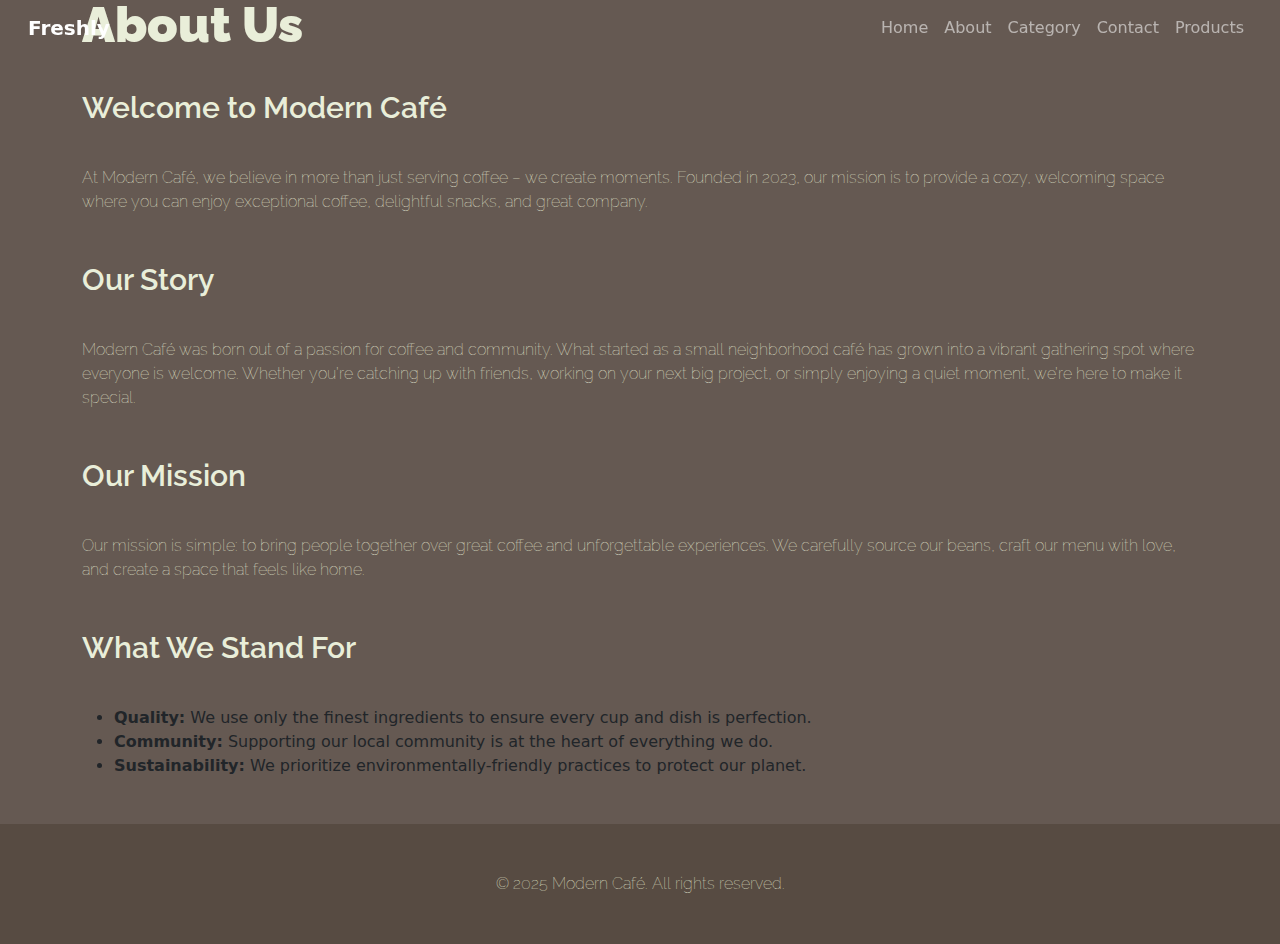
==== about.html @ f7cad762 "built my remaining pages" ====
<!DOCTYPE html>
<html lang="en">

<head>
    <meta charset="UTF-8">
    <meta name="viewport" content="width=device-width, initial-scale=1.0">
    <title>About Us</title>
    <link href="https://cdn.jsdelivr.net/npm/bootstrap@5.3.3/dist/css/bootstrap.min.css" rel="stylesheet"
        integrity="sha384-QWTKZyjpPEjISv5WaRU9OFeRpok6YctnYmDr5pNlyT2bRjXh0JMhjY6hW+ALEwIH" crossorigin="anonymous">
    <link rel="stylesheet" href="css/styles.css">
    <link rel="preconnect" href="https://fonts.googleapis.com">
    <link rel="preconnect" href="https://fonts.gstatic.com" crossorigin>
    <link href="https://fonts.googleapis.com/css2?family=Raleway:ital,wght@0,100..900;1,100..900&display=swap"
        rel="stylesheet">
</head>

<body>
    <header>
        <!-- Navigation bar-->
        <nav class="navbar navbar-expand-lg navbar-dark fixed-top" data-bs-theme="dark">
            <div class="container-fluid">
                <a class="navbar-brand fw-bold" href="index.html">Freshly</a>
                <button class="navbar-toggler" type="button" data-bs-toggle="collapse" data-bs-target="#navbarNav"
                    aria-controls="navbarNav" aria-expanded="false" aria-label="Toggle navigation">
                    <span class="navbar-toggler-icon"></span>
                </button>
                <div class="collapse navbar-collapse" id="navbarNav">
                    <ul class="navbar-nav ms-auto">
                        <li class="nav-item active">
                            <a class="nav-link" href="index.html">Home <span
                                    class="visually-hidden">(current)</span></a>
                        </li>
                        <li class="nav-item">
                            <a class="nav-link" href="about.html">About</a>
                        </li>
                        <li class="nav-item">
                            <a class="nav-link" href="category.html">Category</a>
                        </li>
                        <li class="nav-item">
                            <a class="nav-link" href="contact.html">Contact</a>
                        </li>
                        <li class="nav-item">
                            <a class="nav-link" href="products.html">Products</a>
                        </li>
                    </ul>
                </div>
            </div>
        </nav>
        <div class="container">
            <h1>About Us</h1>
        </div>
    </header>
    <!-- Main Content -->
    <main class="about-section">
        <div class="container">
            <section class="intro">
                <h2>Welcome to Modern Café</h2>
                <p>At Modern Café, we believe in more than just serving coffee – we create moments. Founded in 2023, our
                    mission is to provide a cozy, welcoming space where you can enjoy exceptional coffee, delightful
                    snacks, and great company.</p>
            </section>
            <section class="story">
                <h2>Our Story</h2>
                <p>Modern Café was born out of a passion for coffee and community. What started as a small neighborhood
                    café has grown into a vibrant gathering spot where everyone is welcome. Whether you’re catching up
                    with friends, working on your next big project, or simply enjoying a quiet moment, we’re here to
                    make it special.</p>
            </section>

            <section class="mission">
                <h2>Our Mission</h2>
                <p>Our mission is simple: to bring people together over great coffee and unforgettable experiences. We
                    carefully source our beans, craft our menu with love, and create a space that feels like home.</p>
            </section>

            <section class="values">
                <h2>What We Stand For</h2>
                <ul>
                    <li><strong>Quality:</strong> We use only the finest ingredients to ensure every cup and dish is
                        perfection.</li>
                    <li><strong>Community:</strong> Supporting our local community is at the heart of everything we do.
                    </li>
                    <li><strong>Sustainability:</strong> We prioritize environmentally-friendly practices to protect our
                        planet.</li>
                </ul>
            </section>
        </div>
    </main>

    <!-- Footer -->
    <footer>
        <p>© 2025 Modern Café. All rights reserved.</p>
    </footer>
    <script src="https://cdn.jsdelivr.net/npm/@popperjs/core@2.11.8/dist/umd/popper.min.js"
        integrity="sha384-I7E8VVD/ismYTF4hNIPjVp/Zjvgyol6VFvRkX/vR+Vc4jQkC+hVqc2pM8ODewa9r"
        crossorigin="anonymous"></script>
    <script src="https://cdn.jsdelivr.net/npm/bootstrap@5.3.3/dist/js/bootstrap.min.js"
        integrity="sha384-0pUGZvbkm6XF6gxjEnlmuGrJXVbNuzT9qBBavbLwCsOGabYfZo0T0to5eqruptLy"
        crossorigin="anonymous"></script>

</body>

</html>
---- css/styles.css ----
* {
    box-sizing: border-box;
}
html, body {
    height: 100%;
    margin: 0;
}
body {
    display: flex;
    flex-direction: column;
    background-image: url("https://pixabay.com/get/g64f61202152bcdeb4008559356b1fb874fb00a7d3e22d21cb7f94cd137d8babcdf1044e09f3a9d108321c4e6801ebd019ceca9bed35f8921ae658e80a9df74b7_1920.jpg");
    background-size: cover;
    background-position: center;
    background-repeat: no-repeat;
    background-attachment: fixed;
    background-color: rgb(84, 71, 63, 0.9); /* Transparent overlay */
    background-blend-mode: overlay; 
    margin: 0;
    min-height: 100vh;
}
        .navbar {
            padding-left: 1rem;
            padding-right: 1rem;
        }
    
        .navbar-scroll {
            color: aliceblue;
        }
        main {
            flex: 1;
        }
        .landing-page {
            margin-top: 8rem;
            padding-left: 2rem;
            padding-right: 2rem;
        }
    
        h1,
        h2,
        p {
    color: rgb(233, 238, 217);
    font-family: 'Raleway', sans-serif;
    padding-bottom: 2rem;
}
h1 {
    font-weight: 900;
    font-size: 50px;
    line-height: 1;
}
h2 {
    font-weight: 600;
    font-size: 30px;
}
p {
    font-weight: lighter;
    line-height: 1.5;
}
footer {
    text-align: center;
    padding-top: 3rem;
    margin-top: 30px;
    background-color: rgb(84, 71, 63, 0.8); /* Charcoal */
    color: rgb(233, 238, 217);
  }
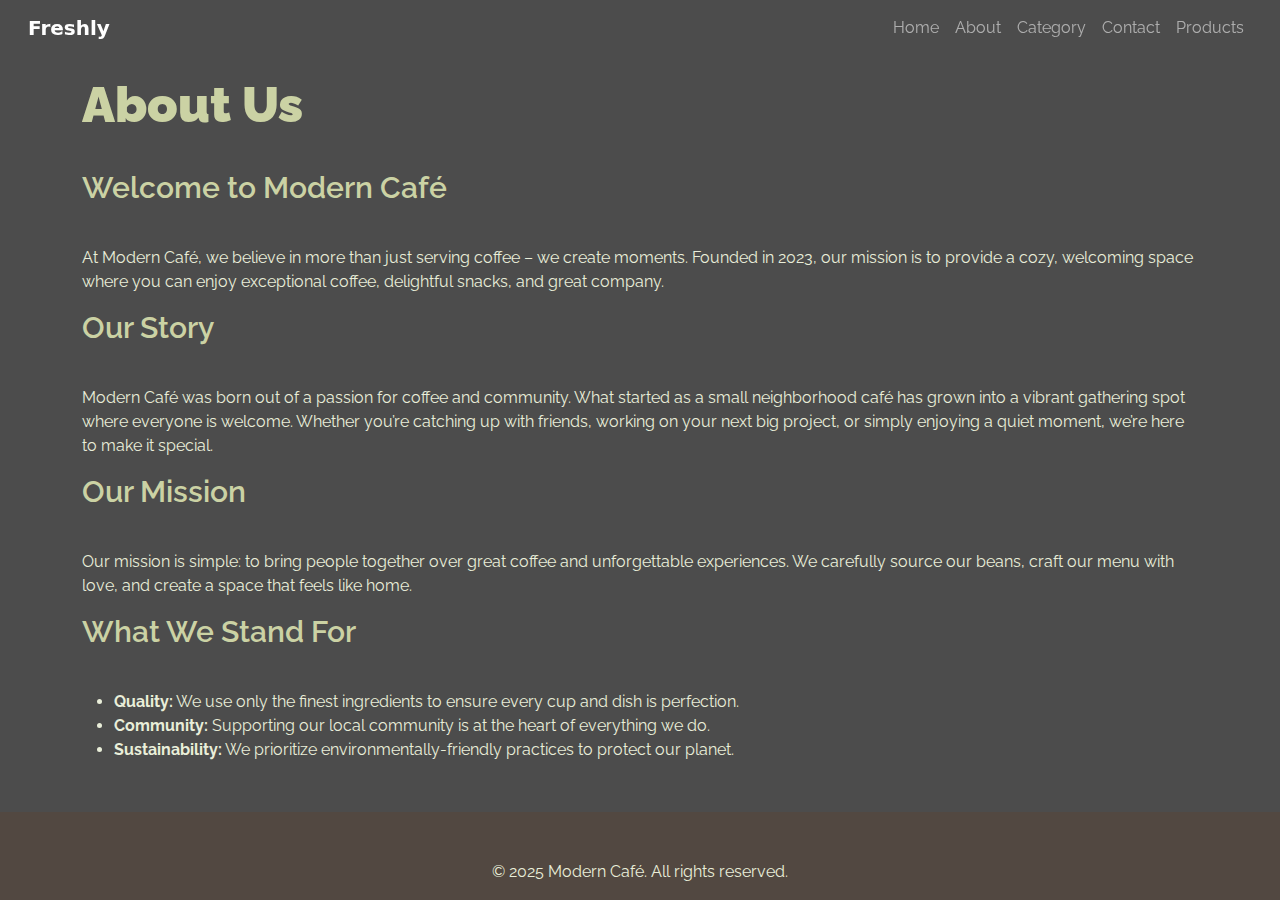
==== commit 59f965e8: "added more styling to my pages" ====
--- a/about.html
+++ b/about.html
@@ -46,13 +46,14 @@
                 </div>
             </div>
         </nav>
-        <div class="container">
-            <h1>About Us</h1>
-        </div>
+        
     </header>
     <!-- Main Content -->
     <main class="about-section">
         <div class="container">
+            <h1 class="other-pages">About Us</h1>
+            </div>
+            <div class="container">
             <section class="intro">
                 <h2>Welcome to Modern Café</h2>
                 <p>At Modern Café, we believe in more than just serving coffee – we create moments. Founded in 2023, our
@@ -61,7 +62,8 @@
             </section>
             <section class="story">
                 <h2>Our Story</h2>
-                <p>Modern Café was born out of a passion for coffee and community. What started as a small neighborhood
+                <p>Modern Café was born out of a passion for coffee and community. What started as a small
+                    neighborhood
                     café has grown into a vibrant gathering spot where everyone is welcome. Whether you’re catching up
                     with friends, working on your next big project, or simply enjoying a quiet moment, we’re here to
                     make it special.</p>
--- a/css/styles.css
+++ b/css/styles.css
@@ -8,15 +8,22 @@
 body {
     display: flex;
     flex-direction: column;
-    background-image: url("https://pixabay.com/get/g64f61202152bcdeb4008559356b1fb874fb00a7d3e22d21cb7f94cd137d8babcdf1044e09f3a9d108321c4e6801ebd019ceca9bed35f8921ae658e80a9df74b7_1920.jpg");
+    background-image: url("https://cdn.pixabay.com/photo/2017/08/06/07/09/coffee-2589759_1280.jpg");
     background-size: cover;
     background-position: center;
     background-repeat: no-repeat;
     background-attachment: fixed;
-    background-color: rgb(84, 71, 63, 0.9); /* Transparent overlay */
+    background-color: rgb(0, 0, 0, 0.7); /* Transparent overlay */
     background-blend-mode: overlay; 
     margin: 0;
     min-height: 100vh;
+}
+.about-section,
+ .contact-section,
+ .category-section,
+ .products-section{
+    padding-left: 0.5rem;
+    padding-right: 0.5rem;
 }
         .navbar {
             padding-left: 1rem;
@@ -34,10 +41,18 @@
             padding-left: 2rem;
             padding-right: 2rem;
         }
-    
+        .other-pages {
+            padding-top: 5rem;
+        }
+        p, ul {
+            color: rgb(233, 238, 217);
+    font-family: 'Raleway', sans-serif;
+    padding-top: 0;
+    line-height: 1.5;
+        }
         h1,
         h2,
-        p {
+        p.paragraphs {
     color: rgb(233, 238, 217);
     font-family: 'Raleway', sans-serif;
     padding-bottom: 2rem;
@@ -46,15 +61,140 @@
     font-weight: 900;
     font-size: 50px;
     line-height: 1;
+    color: rgb(203, 210, 164);
 }
 h2 {
     font-weight: 600;
     font-size: 30px;
-}
-p {
-    font-weight: lighter;
-    line-height: 1.5;
-}
+    color: rgb(203, 210, 164);
+}
+
+.button {
+    background-color: rgb(233, 238, 217, 0.8);
+    color: rgb(84, 71, 63);
+    border: 2px solid rgb(154, 126, 111);
+    border-radius: 7px;
+    padding: 0.5rem 1rem;
+    font-size: 1rem;
+    cursor: pointer;
+    transition: background-color 0.3s;
+    width: 100px;
+    height: 50px;
+    display: inline-block;
+    margin-right: 2rem;
+    font-family: 'Raleway', sans-serif;
+    font-weight: 600;
+}
+.button:hover {
+    background-color: rgb(154, 126, 111);
+    color: rgb(233, 238, 217);
+}
+/* Categories Grid */
+.categories {
+    display: flex;
+    justify-content: center;
+    gap: 2rem;
+    flex-wrap: wrap;
+  }
+  
+  .category {
+    background-color: rgb(233, 238, 217);
+    border: 1px solid #D3D3D3; /* Soft Gray */
+    border-radius: 10px;
+    padding: 1.5rem;
+    width: 300px;
+    text-align: center;
+    box-shadow: 0 4px 6px rgba(0, 0, 0, 0.1);
+    transition: transform 0.3s ease, box-shadow 0.3s ease;
+  }
+  
+  .category img {
+    width: 100%;
+    height: 200px;
+    object-fit: cover;
+    border-radius: 10px;
+    margin-bottom: 1rem;
+  }
+  
+  .category h3 {
+    font-size: 1.8rem;
+    margin: 1rem 0 0.5rem 0;
+    color: rgb(84, 71, 63);
+  }
+  
+  .category p {
+    font-size: 1rem;
+    color: #5C8A89; /* Muted Teal */
+    margin-bottom: 1rem;
+  }
+  
+  .category .btn {
+    display: inline-block;
+    padding: 0.8rem 1.5rem;
+    background-color: rgb(154, 126, 111); /* Dusty Rose */
+    color: #FFF; /* White */
+    text-decoration: none;
+    border-radius: 5px;
+    font-size: 1rem;
+    font-weight: bold;
+    transition: background-color 0.3s ease;
+  }
+  
+  .category .btn:hover {
+    background-color: #A56C69; /* Darker Dusty Rose */
+  }
+  
+  .category:hover {
+    transform: scale(1.05);
+    box-shadow: 0 6px 12px rgba(0, 0, 0, 0.15);
+  }
+  /* Products Grid */
+.products {
+    display: grid;
+    grid-template-columns: repeat(auto-fit, minmax(250px, 1fr));
+    gap: 2rem;
+  }
+  
+  .product {
+    background-color:rgb(233, 238, 217);
+    border: 1px solid #D3D3D3; /* Soft Gray */
+    border-radius: 10px;
+    padding: 1.5rem;
+    text-align: center;
+    box-shadow: 0 4px 6px rgba(0, 0, 0, 0.1);
+    transition: transform 0.3s ease, box-shadow 0.3s ease;
+  }
+  
+  .product img {
+    width: 100%;
+    height: 200px;
+    object-fit: cover;
+    border-radius: 10px;
+    margin-bottom: 1rem;
+  }
+  
+  .product h3 {
+    font-size: 1.8rem;
+    margin: 1rem 0 0.5rem 0;
+    color: rgb(84, 71, 63);
+  }
+  
+  .product p {
+    font-size: 1rem;
+    color: #5C8A89; /* Muted Teal */
+  }
+  
+  .product .price {
+    font-size: 1.5rem;
+    font-weight: bold;
+    color: rgb(154, 126, 111); /* Dusty Rose */
+    margin-top: 1rem;
+  }
+  
+  .product:hover {
+    transform: scale(1.05);
+    box-shadow: 0 6px 12px rgba(0, 0, 0, 0.15);
+  }
 footer {
     text-align: center;
     padding-top: 3rem;
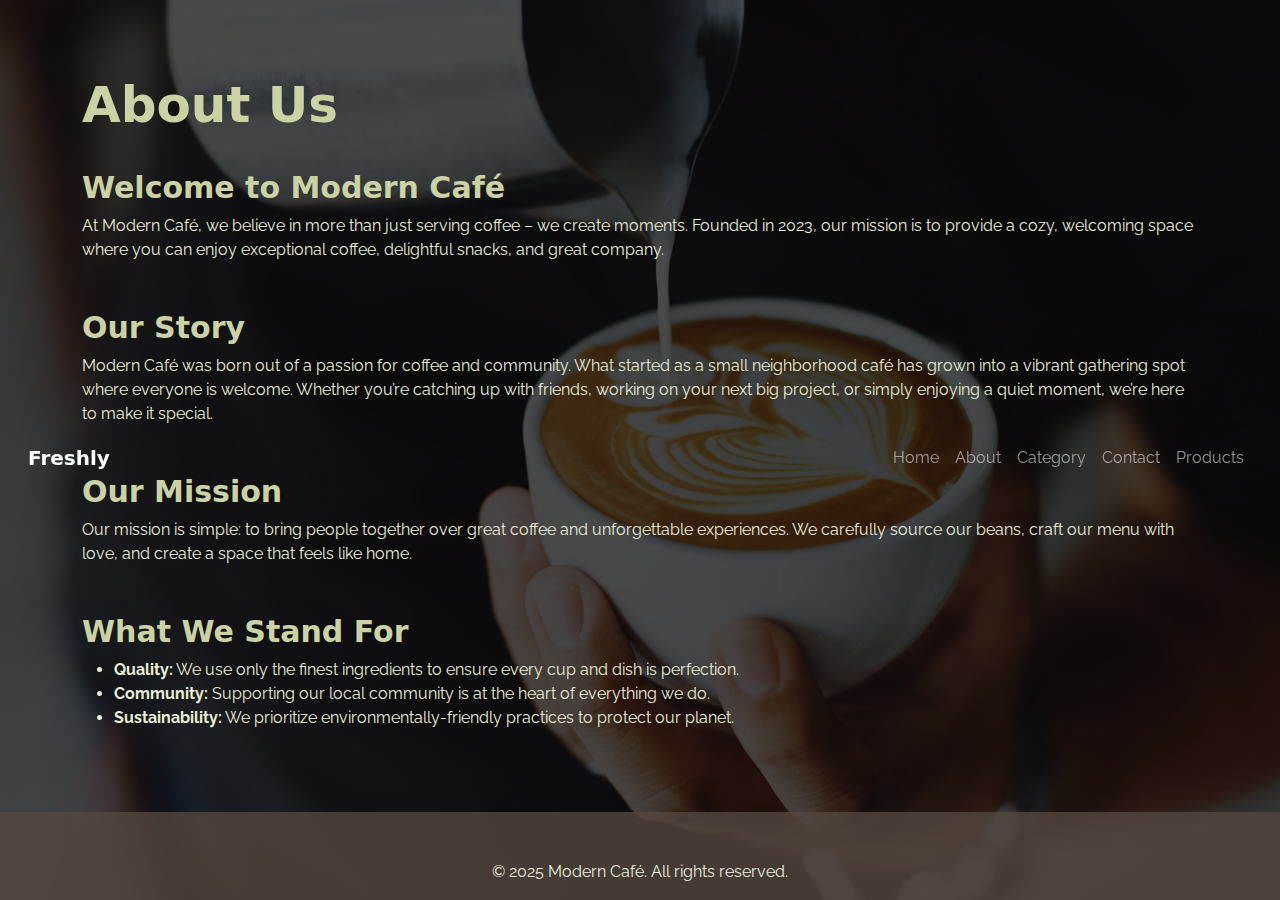
==== commit e1c92828: "add script.js for navbar scroll and click effects" ====
--- a/about.html
+++ b/about.html
@@ -99,6 +99,7 @@
     <script src="https://cdn.jsdelivr.net/npm/bootstrap@5.3.3/dist/js/bootstrap.min.js"
         integrity="sha384-0pUGZvbkm6XF6gxjEnlmuGrJXVbNuzT9qBBavbLwCsOGabYfZo0T0to5eqruptLy"
         crossorigin="anonymous"></script>
+        <script src="./js/script.js"></script>
 
 </body>
 
--- a/css/styles.css
+++ b/css/styles.css
@@ -8,8 +8,8 @@
 body {
     display: flex;
     flex-direction: column;
-    background-image: url("https://cdn.pixabay.com/photo/2017/08/06/07/09/coffee-2589759_1280.jpg");
     background-size: cover;
+    background-image: url("../assets/Background.JPG");
     background-position: center;
     background-repeat: no-repeat;
     background-attachment: fixed;
@@ -28,10 +28,22 @@
         .navbar {
             padding-left: 1rem;
             padding-right: 1rem;
+            transition: background-color 0.5s ease, box-shadow 0.5s ease; /* Smooth transition */
+            z-index: 1000;
         }
     
-        .navbar-scroll {
-            color: aliceblue;
+        #navbarNav {
+          text-align: center;
+          height: 100vh;
+        }
+        .scrolled {
+          background: linear-gradient(to right, rgb(84, 71, 63), rgb(154, 126, 111));
+          transition: background-color 0.3s ease;
+          box-shadow: 0 2px 4px rgba(0, 0, 0, 0.2);
+        }
+        .clicked {
+          background: linear-gradient(to right, rgb(84, 71, 63), rgb(154, 126, 111));
+          transition: background-color 0.3s ease;
         }
         main {
             flex: 1;
@@ -50,10 +62,9 @@
     padding-top: 0;
     line-height: 1.5;
         }
-        h1,
-        h2,
+      .space, 
         p.paragraphs {
-    color: rgb(233, 238, 217);
+    color: rgb(203, 210, 164);
     font-family: 'Raleway', sans-serif;
     padding-bottom: 2rem;
 }
@@ -67,6 +78,7 @@
     font-weight: 600;
     font-size: 30px;
     color: rgb(203, 210, 164);
+    padding-top: 2rem;
 }
 
 .button {
@@ -74,14 +86,14 @@
     color: rgb(84, 71, 63);
     border: 2px solid rgb(154, 126, 111);
     border-radius: 7px;
-    padding: 0.5rem 1rem;
+    padding: 0.5rem 0;
     font-size: 1rem;
     cursor: pointer;
-    transition: background-color 0.3s;
-    width: 100px;
+    transition: background-color 0.3s ease;
+    width: 120px;
     height: 50px;
     display: inline-block;
-    margin-right: 2rem;
+    margin-right: 1rem;
     font-family: 'Raleway', sans-serif;
     font-weight: 600;
 }
@@ -148,6 +160,57 @@
     transform: scale(1.05);
     box-shadow: 0 6px 12px rgba(0, 0, 0, 0.15);
   }
+
+  /* Contact Form Section */
+.contact-form {
+    text-align: center;
+  }
+  
+  .contact-form h2 {
+    font-size: 2rem;
+    margin-bottom: 2rem;
+  }
+  
+  .contact-form form {
+    max-width: 600px;
+    margin: 0 auto;
+    display: flex;
+    flex-direction: column;
+    gap: 1.5rem;
+  }
+  
+  .contact-form label {
+    font-size: 1.2rem;
+    text-align: left;
+    color: rgb(233, 238, 217);
+  }
+  
+  .contact-form input, 
+  .contact-form textarea {
+    width: 100%;
+    padding: 1rem;
+    font-size: 1rem;
+    border: 1px solid #D3D3D3; /* Soft Gray */
+    border-radius: 5px;
+    background-color: #FFF;
+    margin-top: 0;
+  }
+  
+  .contact-form button {
+    padding: 1rem 2rem;
+    background-color: rgb(154, 126, 111); /* Dusty Rose */
+    color: #FFF; /* White */
+    border: none;
+    border-radius: 5px;
+    font-size: 1.2rem;
+    cursor: pointer;
+    transition: background-color 0.3s ease;
+  }
+  
+  .contact-form button:hover {
+    background-color: #A56C69; /* Darker Dusty Rose */
+  }
+
   /* Products Grid */
 .products {
     display: grid;
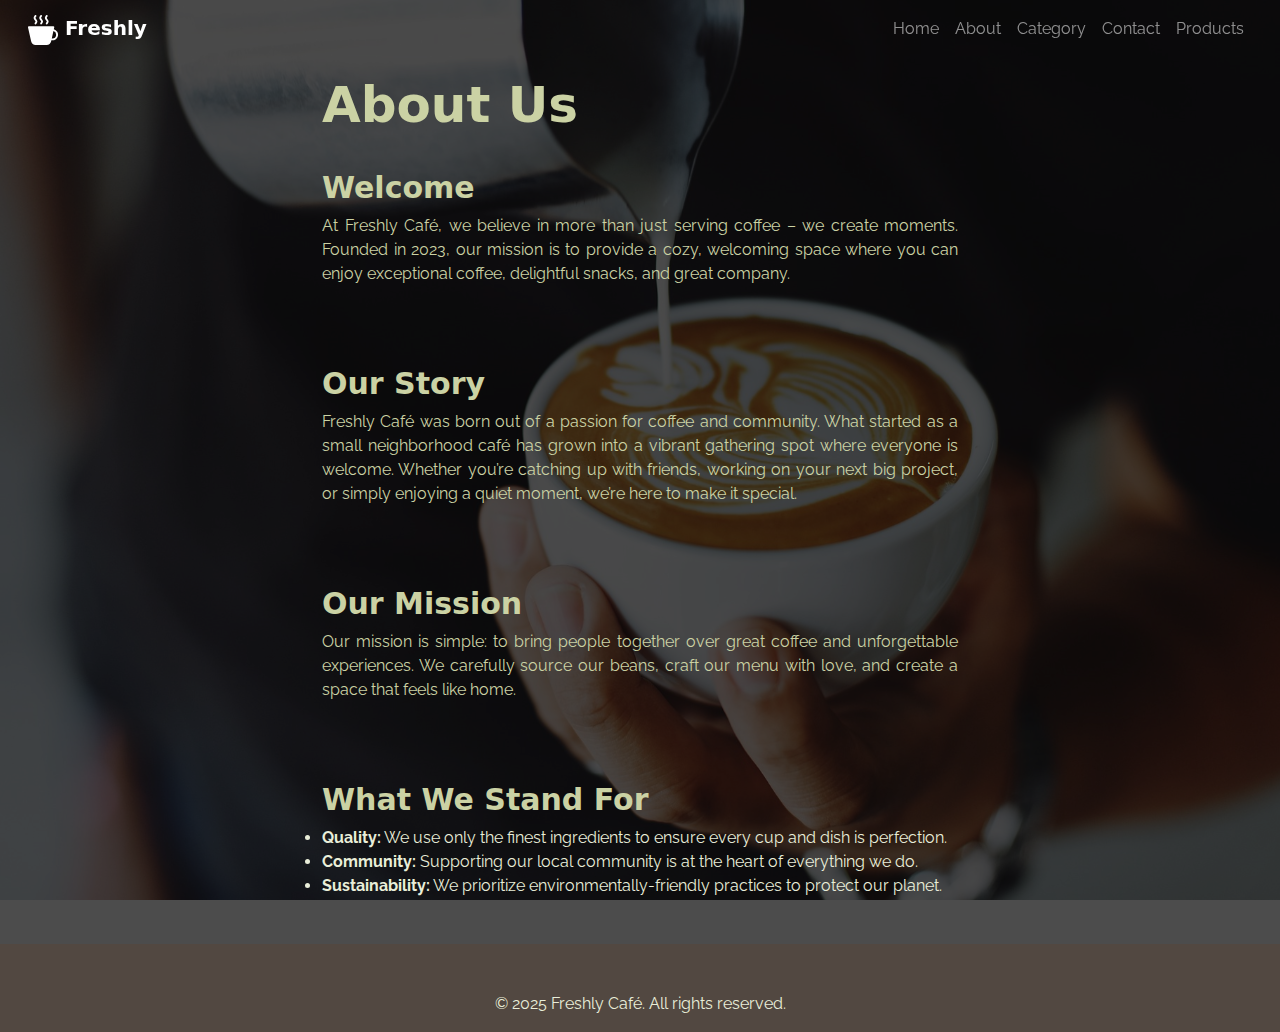
==== commit c42b79f5: "update navbar branding and improve heading styles across pages and add media queries" ====
--- a/about.html
+++ b/about.html
@@ -19,7 +19,13 @@
         <!-- Navigation bar-->
         <nav class="navbar navbar-expand-lg navbar-dark fixed-top" data-bs-theme="dark">
             <div class="container-fluid">
-                <a class="navbar-brand fw-bold" href="index.html">Freshly</a>
+                <a class="navbar-brand fw-bold" href="index.html"><svg height="30" width="30" xmlns="http://www.w3.org/2000/svg"
+                        width="16" height="16" fill="currentColor" class="bi bi-cup-hot-fill" viewBox="0 0 16 16">
+                        <path fill-rule="evenodd"
+                            d="M.5 6a.5.5 0 0 0-.488.608l1.652 7.434A2.5 2.5 0 0 0 4.104 16h5.792a2.5 2.5 0 0 0 2.44-1.958l.131-.59a3 3 0 0 0 1.3-5.854l.221-.99A.5.5 0 0 0 13.5 6zM13 12.5a2 2 0 0 1-.316-.025l.867-3.898A2.001 2.001 0 0 1 13 12.5" />
+                        <path
+                            d="m4.4.8-.003.004-.014.019a4 4 0 0 0-.204.31 2 2 0 0 0-.141.267c-.026.06-.034.092-.037.103v.004a.6.6 0 0 0 .091.248c.075.133.178.272.308.445l.01.012c.118.158.26.347.37.543.112.2.22.455.22.745 0 .188-.065.368-.119.494a3 3 0 0 1-.202.388 5 5 0 0 1-.253.382l-.018.025-.005.008-.002.002A.5.5 0 0 1 3.6 4.2l.003-.004.014-.019a4 4 0 0 0 .204-.31 2 2 0 0 0 .141-.267c.026-.06.034-.092.037-.103a.6.6 0 0 0-.09-.252A4 4 0 0 0 3.6 2.8l-.01-.012a5 5 0 0 1-.37-.543A1.53 1.53 0 0 1 3 1.5c0-.188.065-.368.119-.494.059-.138.134-.274.202-.388a6 6 0 0 1 .253-.382l.025-.035A.5.5 0 0 1 4.4.8m3 0-.003.004-.014.019a4 4 0 0 0-.204.31 2 2 0 0 0-.141.267c-.026.06-.034.092-.037.103v.004a.6.6 0 0 0 .091.248c.075.133.178.272.308.445l.01.012c.118.158.26.347.37.543.112.2.22.455.22.745 0 .188-.065.368-.119.494a3 3 0 0 1-.202.388 5 5 0 0 1-.253.382l-.018.025-.005.008-.002.002A.5.5 0 0 1 6.6 4.2l.003-.004.014-.019a4 4 0 0 0 .204-.31 2 2 0 0 0 .141-.267c.026-.06.034-.092.037-.103a.6.6 0 0 0-.09-.252A4 4 0 0 0 6.6 2.8l-.01-.012a5 5 0 0 1-.37-.543A1.53 1.53 0 0 1 6 1.5c0-.188.065-.368.119-.494.059-.138.134-.274.202-.388a6 6 0 0 1 .253-.382l.025-.035A.5.5 0 0 1 7.4.8m3 0-.003.004-.014.019a4 4 0 0 0-.204.31 2 2 0 0 0-.141.267c-.026.06-.034.092-.037.103v.004a.6.6 0 0 0 .091.248c.075.133.178.272.308.445l.01.012c.118.158.26.347.37.543.112.2.22.455.22.745 0 .188-.065.368-.119.494a3 3 0 0 1-.202.388 5 5 0 0 1-.252.382l-.019.025-.005.008-.002.002A.5.5 0 0 1 9.6 4.2l.003-.004.014-.019a4 4 0 0 0 .204-.31 2 2 0 0 0 .141-.267c.026-.06.034-.092.037-.103a.6.6 0 0 0-.09-.252A4 4 0 0 0 9.6 2.8l-.01-.012a5 5 0 0 1-.37-.543A1.53 1.53 0 0 1 9 1.5c0-.188.065-.368.119-.494.059-.138.134-.274.202-.388a6 6 0 0 1 .253-.382l.025-.035A.5.5 0 0 1 10.4.8" />
+                    </svg> Freshly</a>
                 <button class="navbar-toggler" type="button" data-bs-toggle="collapse" data-bs-target="#navbarNav"
                     aria-controls="navbarNav" aria-expanded="false" aria-label="Toggle navigation">
                     <span class="navbar-toggler-icon"></span>
@@ -55,14 +61,15 @@
             </div>
             <div class="container">
             <section class="intro">
-                <h2>Welcome to Modern Café</h2>
-                <p>At Modern Café, we believe in more than just serving coffee – we create moments. Founded in 2023, our
+                <h2 class="other-headings">Welcome</h2>
+                <p class="paragraphs">At Freshly Café, we believe in more than just serving coffee – we create moments. Founded in 2023,
+                    our
                     mission is to provide a cozy, welcoming space where you can enjoy exceptional coffee, delightful
                     snacks, and great company.</p>
             </section>
             <section class="story">
-                <h2>Our Story</h2>
-                <p>Modern Café was born out of a passion for coffee and community. What started as a small
+                <h2 class="other-headings">Our Story</h2>
+                <p class="paragraphs">Freshly Café was born out of a passion for coffee and community. What started as a small
                     neighborhood
                     café has grown into a vibrant gathering spot where everyone is welcome. Whether you’re catching up
                     with friends, working on your next big project, or simply enjoying a quiet moment, we’re here to
@@ -70,14 +77,15 @@
             </section>
 
             <section class="mission">
-                <h2>Our Mission</h2>
-                <p>Our mission is simple: to bring people together over great coffee and unforgettable experiences. We
+                <h2 class="other-headings">Our Mission</h2>
+                <p class="paragraphs">Our mission is simple: to bring people together over great coffee and unforgettable experiences.
+                    We
                     carefully source our beans, craft our menu with love, and create a space that feels like home.</p>
             </section>
 
             <section class="values">
-                <h2>What We Stand For</h2>
-                <ul>
+                <h2 class="other-headings">What We Stand For</h2>
+                <ul class="list">
                     <li><strong>Quality:</strong> We use only the finest ingredients to ensure every cup and dish is
                         perfection.</li>
                     <li><strong>Community:</strong> Supporting our local community is at the heart of everything we do.
@@ -91,7 +99,7 @@
 
     <!-- Footer -->
     <footer>
-        <p>© 2025 Modern Café. All rights reserved.</p>
+        <p>© 2025 Freshly Café. All rights reserved.</p>
     </footer>
     <script src="https://cdn.jsdelivr.net/npm/@popperjs/core@2.11.8/dist/umd/popper.min.js"
         integrity="sha384-I7E8VVD/ismYTF4hNIPjVp/Zjvgyol6VFvRkX/vR+Vc4jQkC+hVqc2pM8ODewa9r"
--- a/css/styles.css
+++ b/css/styles.css
@@ -34,12 +34,14 @@
     
         #navbarNav {
           text-align: center;
-          height: 100vh;
+        }
+        .navbar-brand {
+          margin-bottom: 0;
         }
         .scrolled {
           background: linear-gradient(to right, rgb(84, 71, 63), rgb(154, 126, 111));
           transition: background-color 0.3s ease;
-          box-shadow: 0 2px 4px rgba(0, 0, 0, 0.2);
+          box-shadow: 0 2px 4px rgba(0, 0, 0, 0.9);
         }
         .clicked {
           background: linear-gradient(to right, rgb(84, 71, 63), rgb(154, 126, 111));
@@ -53,7 +55,7 @@
             padding-left: 2rem;
             padding-right: 2rem;
         }
-        .other-pages {
+        .other-pages, .contact-heading {
             padding-top: 5rem;
         }
         p, ul {
@@ -62,7 +64,7 @@
     padding-top: 0;
     line-height: 1.5;
         }
-      .space, 
+      .second-heading, 
         p.paragraphs {
     color: rgb(203, 210, 164);
     font-family: 'Raleway', sans-serif;
@@ -111,7 +113,7 @@
   
   .category {
     background-color: rgb(233, 238, 217);
-    border: 1px solid #D3D3D3; /* Soft Gray */
+    border: 1px solid #D3D3D3; 
     border-radius: 10px;
     padding: 1.5rem;
     width: 300px;
@@ -136,15 +138,15 @@
   
   .category p {
     font-size: 1rem;
-    color: #5C8A89; /* Muted Teal */
+    color: #5C8A89; 
     margin-bottom: 1rem;
   }
   
   .category .btn {
     display: inline-block;
     padding: 0.8rem 1.5rem;
-    background-color: rgb(154, 126, 111); /* Dusty Rose */
-    color: #FFF; /* White */
+    background-color: rgb(154, 126, 111); 
+    color: #FFF; 
     text-decoration: none;
     border-radius: 5px;
     font-size: 1rem;
@@ -153,7 +155,7 @@
   }
   
   .category .btn:hover {
-    background-color: #A56C69; /* Darker Dusty Rose */
+    background-color: #A56C69; 
   }
   
   .category:hover {
@@ -176,7 +178,7 @@
     margin: 0 auto;
     display: flex;
     flex-direction: column;
-    gap: 1.5rem;
+    gap: 0.5rem;
   }
   
   .contact-form label {
@@ -190,7 +192,7 @@
     width: 100%;
     padding: 1rem;
     font-size: 1rem;
-    border: 1px solid #D3D3D3; /* Soft Gray */
+    border: 1px solid #D3D3D3; 
     border-radius: 5px;
     background-color: #FFF;
     margin-top: 0;
@@ -198,8 +200,8 @@
   
   .contact-form button {
     padding: 1rem 2rem;
-    background-color: rgb(154, 126, 111); /* Dusty Rose */
-    color: #FFF; /* White */
+    background-color: rgb(154, 126, 111); 
+    color: #FFF; 
     border: none;
     border-radius: 5px;
     font-size: 1.2rem;
@@ -208,7 +210,7 @@
   }
   
   .contact-form button:hover {
-    background-color: #A56C69; /* Darker Dusty Rose */
+    background-color: #A56C69; 
   }
 
   /* Products Grid */
@@ -220,7 +222,7 @@
   
   .product {
     background-color:rgb(233, 238, 217);
-    border: 1px solid #D3D3D3; /* Soft Gray */
+    border: 1px solid #D3D3D3; 
     border-radius: 10px;
     padding: 1.5rem;
     text-align: center;
@@ -244,13 +246,13 @@
   
   .product p {
     font-size: 1rem;
-    color: #5C8A89; /* Muted Teal */
+    color: #5C8A89;
   }
   
   .product .price {
     font-size: 1.5rem;
     font-weight: bold;
-    color: rgb(154, 126, 111); /* Dusty Rose */
+    color: rgb(154, 126, 111);
     margin-top: 1rem;
   }
   
@@ -262,6 +264,81 @@
     text-align: center;
     padding-top: 3rem;
     margin-top: 30px;
-    background-color: rgb(84, 71, 63, 0.8); /* Charcoal */
+    background-color: rgb(84, 71, 63, 0.8);
     color: rgb(233, 238, 217);
-  }+  }
+
+  /* MEDIA QUERIES */
+  @media screen and (min-width: 480px) {  /*Media query for mobiles*/
+  .first-heading, .buttons, .second-heading, .paragraphs, .other-pages, .other-headings {
+    padding-left: 2rem;
+    padding-right: 2rem;
+  }
+ .paragraphs {
+  text-align: justify;
+} 
+.product-heading {
+  padding-left: 1rem;
+  padding-right: 1rem;
+}
+  }
+
+  @media screen and (min-width: 768px) {   /*Media query for tablets*/
+    .first-heading, .second-heading, .paragraphs, .other-pages, .other-headings, .list{
+      padding-left: 8rem;
+      padding-right: 8rem;
+    }
+    .buttons {
+      padding-left: 8rem;
+    }
+    .contact-info, .contact-heading {
+      padding-left: 4rem;
+      padding-right: 4rem;
+    }
+    .product-heading {
+      padding-left: 1rem;
+      padding-right: 1rem;
+    }
+    .category-heading, .category-subheading, .category-paragraph {
+      padding-left: 1rem;
+      padding-right: 1rem;
+    }
+}
+
+@media screen and (min-width: 1024px) {    /*Media query for desktops*/
+  .contact-info, .contact-heading {
+    padding-left: 8rem;
+    padding-right: 8rem;
+  }
+  .category-heading, .category-subheading, .category-paragraph {
+    padding-left: 8rem;
+    padding-right: 8rem;
+  }
+}
+
+@media screen and (min-width: 1200px) {    /*Media query for large desktops*/
+  .first-heading, .buttons, .second-heading, .paragraphs, .other-pages, .other-headings, .list, .contact-info, .contact-heading {
+    padding-left: 15rem;
+    padding-right: 15rem;
+  }
+  .product-heading {
+    padding-left: 1rem;
+    padding-right: 1rem;
+  }
+  .category-heading, .category-subheading, .category-paragraph {
+    padding-left: 4rem;
+    padding-right: 4rem;
+  }
+}
+
+@media screen and (min-width: 1400px) {    /*Media query for extra large desktops*/
+  .category-heading, .category-subheading, .category-paragraph {
+    padding-left: 10rem;
+    padding-right: 10rem;
+  }
+  .contact-info, .contact-heading {
+    padding-left: 20rem;
+    padding-right: 20rem;
+  }
+} 
+  